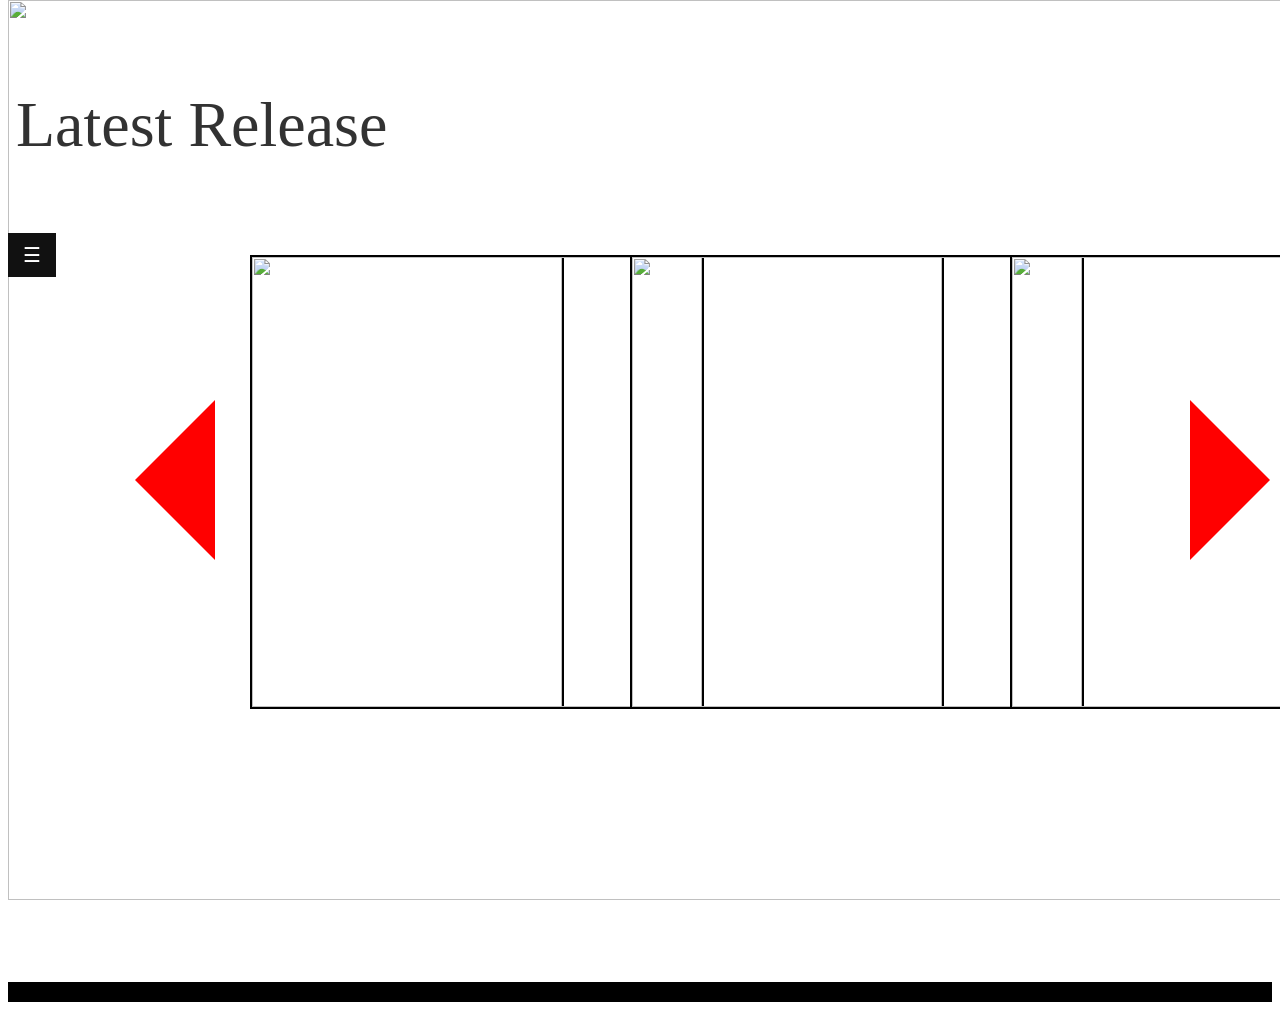
==== index.html @ c9efa698 "Rename snowboard.html to index.html" ====
<html>
<head>
</head>

<body>

  <script> 
  var selected=1;
  
  function clickRight(){


     selected+=1;
     if (selected == 7){
      selected=1;
     }
     

     if(selected==1){
        // IMG 1
       document.getElementById('snowboard1').style.top= '255px';
       document.getElementById('snowboard1').style.height= '450px'
       document.getElementById('snowboard1').style.width= '310px';
       document.getElementById('snowboard1').style.left= '250px';
       document.getElementById('snowboard1').style.zIndex= '2';
        

        //IMG2
       document.getElementById('snowboard2').style.top= '255px';
       document.getElementById('snowboard2').style.height= '450px'
       document.getElementById('snowboard2').style.width= '310px';
       document.getElementById('snowboard2').style.left= '630px';
       document.getElementById('snowboard2').style.zIndex= '2';
        
        
        //IMG3
       document.getElementById('snowboard3').style.top= '255px';
       document.getElementById('snowboard3').style.height= '450px'
       document.getElementById('snowboard3').style.width= '310px';
       document.getElementById('snowboard3').style.left= '1010px';
       document.getElementById('snowboard3').style.zIndex= '2';

        //IMG4
       document.getElementById('snowboard4').style.top= '255px';
       document.getElementById('snowboard4').style.height= '450px'
       document.getElementById('snowboard4').style.width= '310px';
       document.getElementById('snowboard4').style.left= '250px';
       document.getElementById('snowboard4').style.zIndex= '1';

        //IMG5
       document.getElementById('snowboard5').style.top= '255px';
       document.getElementById('snowboard5').style.height= '450px'
       document.getElementById('snowboard5').style.width= '310px';
       document.getElementById('snowboard5').style.left= '630px';
       document.getElementById('snowboard5').style.zIndex= '1';


    }

    else if(selected==2){
        // IMG 1
       document.getElementById('snowboard1').style.top= '255px';
       document.getElementById('snowboard1').style.height= '450px'
       document.getElementById('snowboard1').style.width= '310px';
       document.getElementById('snowboard1').style.left= '630px';
       document.getElementById('snowboard1').style.zIndex= '2';

        //IMG2
       document.getElementById('snowboard2').style.top= '255px';
       document.getElementById('snowboard2').style.height= '450px'
       document.getElementById('snowboard2').style.width= '310px';
       document.getElementById('snowboard2').style.left= '1010px';
       document.getElementById('snowboard2').style.zIndex= '2';

        //IMG3
       document.getElementById('snowboard3').style.top= '255px';
       document.getElementById('snowboard3').style.height= '450px'
       document.getElementById('snowboard3').style.width= '310px';
       document.getElementById('snowboard3').style.left= '250px';
       document.getElementById('snowboard3').style.zIndex= '1';

        //IMG4
       document.getElementById('snowboard4').style.top= '255px';
       document.getElementById('snowboard4').style.height= '450px'
       document.getElementById('snowboard4').style.width= '310px';
       document.getElementById('snowboard4').style.left= '630px';
       document.getElementById('snowboard4').style.zIndex= '1';

        //IMG5
       document.getElementById('snowboard5').style.top= '255px';
       document.getElementById('snowboard5').style.height= '450px'
       document.getElementById('snowboard5').style.width= '310px';
       document.getElementById('snowboard5').style.left= '250px';
       document.getElementById('snowboard5').style.zIndex= '2';
    }


     else if(selected==3){
        // IMG 1
       document.getElementById('snowboard1').style.top= '255px';
       document.getElementById('snowboard1').style.height= '450px'
       document.getElementById('snowboard1').style.width= '310px';
       document.getElementById('snowboard1').style.left= '1010px';
       document.getElementById('snowboard1').style.zIndex= '2';

        //IMG2
       document.getElementById('snowboard2').style.top= '255px';
       document.getElementById('snowboard2').style.height= '450px'
       document.getElementById('snowboard2').style.width= '310px';
       document.getElementById('snowboard2').style.left= '250px';
       document.getElementById('snowboard2').style.zIndex= '1';

        //IMG3
       document.getElementById('snowboard3').style.top= '255px';
       document.getElementById('snowboard3').style.height= '450px'
       document.getElementById('snowboard3').style.width= '310px';
       document.getElementById('snowboard3').style.left= '630px';
       document.getElementById('snowboard3').style.zIndex= '1';

        //IMG4
       document.getElementById('snowboard4').style.top= '255px';
       document.getElementById('snowboard4').style.height= '450px'
       document.getElementById('snowboard4').style.width= '310px';
       document.getElementById('snowboard4').style.left= '250px';
       document.getElementById('snowboard4').style.zIndex= '2';

        //IMG5
       document.getElementById('snowboard5').style.top= '255px';
       document.getElementById('snowboard5').style.height= '450px'
       document.getElementById('snowboard5').style.width= '310px';
       document.getElementById('snowboard5').style.left= '630px';
       document.getElementById('snowboard5').style.zIndex= '2';
    }

     else if(selected==4){
        // IMG 1
       document.getElementById('snowboard1').style.top= '255px';
       document.getElementById('snowboard1').style.height= '450px'
       document.getElementById('snowboard1').style.width= '310px';
       document.getElementById('snowboard1').style.left= '250px';
       document.getElementById('snowboard1').style.zIndex= '1';

        //IMG2
       document.getElementById('snowboard2').style.top= '255px';
       document.getElementById('snowboard2').style.height= '450px'
       document.getElementById('snowboard2').style.width= '310px';
       document.getElementById('snowboard2').style.left= '630px';
       document.getElementById('snowboard2').style.zIndex= '1';

        //IMG3
       document.getElementById('snowboard3').style.top= '255px';
       document.getElementById('snowboard3').style.height= '450px'
       document.getElementById('snowboard3').style.width= '310px';
       document.getElementById('snowboard3').style.left= '250px';
       document.getElementById('snowboard3').style.zIndex= '2';

        //IMG4
       document.getElementById('snowboard4').style.top= '255px';
       document.getElementById('snowboard4').style.height= '450px'
       document.getElementById('snowboard4').style.width= '310px';
       document.getElementById('snowboard4').style.left= '630px';
       document.getElementById('snowboard4').style.zIndex= '2';

        //IMG5
       document.getElementById('snowboard5').style.top= '255px';
       document.getElementById('snowboard5').style.height= '450px'
       document.getElementById('snowboard5').style.width= '310px';
       document.getElementById('snowboard5').style.left= '1010px';
       document.getElementById('snowboard5').style.zIndex= '2'; 
    }



    else if(selected==5){
      // IMG 1
     document.getElementById('snowboard1').style.top= '255px';
     document.getElementById('snowboard1').style.height= '450px'
     document.getElementById('snowboard1').style.width= '310px';
     document.getElementById('snowboard1').style.left= '630px';
     document.getElementById('snowboard1').style.zIndex= '1';

      //IMG2
     document.getElementById('snowboard2').style.top= '255px';
     document.getElementById('snowboard2').style.height= '450px'
     document.getElementById('snowboard2').style.width= '310px';
     document.getElementById('snowboard2').style.left= '250px';
     document.getElementById('snowboard2').style.zIndex= '2';

      //IMG3
     document.getElementById('snowboard3').style.top= '255px';
     document.getElementById('snowboard3').style.height= '450px'
     document.getElementById('snowboard3').style.width= '310px';
     document.getElementById('snowboard3').style.left= '630px';
     document.getElementById('snowboard3').style.zIndex= '2';

      //IMG4
     document.getElementById('snowboard4').style.top= '255px';
     document.getElementById('snowboard4').style.height= '450px'
     document.getElementById('snowboard4').style.width= '310px';
     document.getElementById('snowboard4').style.left= '1010px';
     document.getElementById('snowboard4').style.zIndex= '2'; 

      //IMG5
     document.getElementById('snowboard5').style.top= '255px';
     document.getElementById('snowboard5').style.height= '450px'
     document.getElementById('snowboard5').style.width= '310px';
     document.getElementById('snowboard5').style.left= '250px';
     document.getElementById('snowboard5').style.zIndex= '1';
  }
}
 
  

  function clickLeft(){
    selected-=1;
      if (selected== 0) {
        selected=6;
    }



    if(selected==1){
        // IMG 1
       document.getElementById('snowboard1').style.top= '255px';
       document.getElementById('snowboard1').style.height= '450px'
       document.getElementById('snowboard1').style.width= '310px';
       document.getElementById('snowboard1').style.left= '250px';
       document.getElementById('snowboard1').style.zIndex= '2';
        

        //IMG2
       document.getElementById('snowboard2').style.top= '255px';
       document.getElementById('snowboard2').style.height= '450px'
       document.getElementById('snowboard2').style.width= '310px';
       document.getElementById('snowboard2').style.left= '630px';
       document.getElementById('snowboard2').style.zIndex= '2';
        
        
        //IMG3
       document.getElementById('snowboard3').style.top= '255px';
       document.getElementById('snowboard3').style.height= '450px'
       document.getElementById('snowboard3').style.width= '310px';
       document.getElementById('snowboard3').style.left= '1010px';
       document.getElementById('snowboard3').style.zIndex= '2';

        //IMG4
       document.getElementById('snowboard4').style.top= '255px';
       document.getElementById('snowboard4').style.height= '450px'
       document.getElementById('snowboard4').style.width= '310px';
       document.getElementById('snowboard4').style.left= '250px';
       document.getElementById('snowboard4').style.zIndex= '1';

        //IMG5
       document.getElementById('snowboard5').style.top= '255px';
       document.getElementById('snowboard5').style.height= '450px'
       document.getElementById('snowboard5').style.width= '310px';
       document.getElementById('snowboard5').style.left= '630px';
       document.getElementById('snowboard5').style.zIndex= '1';


    }

    else if(selected==2){
        // IMG 1
       document.getElementById('snowboard1').style.top= '255px';
       document.getElementById('snowboard1').style.height= '450px'
       document.getElementById('snowboard1').style.width= '310px';
       document.getElementById('snowboard1').style.left= '630px';
       document.getElementById('snowboard1').style.zIndex= '2';

        //IMG2
       document.getElementById('snowboard2').style.top= '255px';
       document.getElementById('snowboard2').style.height= '450px'
       document.getElementById('snowboard2').style.width= '310px';
       document.getElementById('snowboard2').style.left= '1010px';
       document.getElementById('snowboard2').style.zIndex= '2';

        //IMG3
       document.getElementById('snowboard3').style.top= '255px';
       document.getElementById('snowboard3').style.height= '450px'
       document.getElementById('snowboard3').style.width= '310px';
       document.getElementById('snowboard3').style.left= '250px';
       document.getElementById('snowboard3').style.zIndex= '1';

        //IMG4
       document.getElementById('snowboard4').style.top= '255px';
       document.getElementById('snowboard4').style.height= '450px'
       document.getElementById('snowboard4').style.width= '310px';
       document.getElementById('snowboard4').style.left= '630px';
       document.getElementById('snowboard4').style.zIndex= '1';

        //IMG5
       document.getElementById('snowboard5').style.top= '255px';
       document.getElementById('snowboard5').style.height= '450px'
       document.getElementById('snowboard5').style.width= '310px';
       document.getElementById('snowboard5').style.left= '250px';
       document.getElementById('snowboard5').style.zIndex= '2';
    }


     else if(selected==3){
        // IMG 1
       document.getElementById('snowboard1').style.top= '255px';
       document.getElementById('snowboard1').style.height= '450px'
       document.getElementById('snowboard1').style.width= '310px';
       document.getElementById('snowboard1').style.left= '1010px';
       document.getElementById('snowboard1').style.zIndex= '2';

        //IMG2
       document.getElementById('snowboard2').style.top= '255px';
       document.getElementById('snowboard2').style.height= '450px'
       document.getElementById('snowboard2').style.width= '310px';
       document.getElementById('snowboard2').style.left= '250px';
       document.getElementById('snowboard2').style.zIndex= '1';

        //IMG3
       document.getElementById('snowboard3').style.top= '255px';
       document.getElementById('snowboard3').style.height= '450px'
       document.getElementById('snowboard3').style.width= '310px';
       document.getElementById('snowboard3').style.left= '630px';
       document.getElementById('snowboard3').style.zIndex= '1';

        //IMG4
       document.getElementById('snowboard4').style.top= '255px';
       document.getElementById('snowboard4').style.height= '450px'
       document.getElementById('snowboard4').style.width= '310px';
       document.getElementById('snowboard4').style.left= '250px';
       document.getElementById('snowboard4').style.zIndex= '2';

        //IMG5
       document.getElementById('snowboard5').style.top= '255px';
       document.getElementById('snowboard5').style.height= '450px'
       document.getElementById('snowboard5').style.width= '310px';
       document.getElementById('snowboard5').style.left= '630px';
       document.getElementById('snowboard5').style.zIndex= '2';
    }

     else if(selected==4){
        // IMG 1
       document.getElementById('snowboard1').style.top= '255px';
       document.getElementById('snowboard1').style.height= '450px'
       document.getElementById('snowboard1').style.width= '310px';
       document.getElementById('snowboard1').style.left= '250px';
       document.getElementById('snowboard1').style.zIndex= '1';

        //IMG2
       document.getElementById('snowboard2').style.top= '255px';
       document.getElementById('snowboard2').style.height= '450px'
       document.getElementById('snowboard2').style.width= '310px';
       document.getElementById('snowboard2').style.left= '630px';
       document.getElementById('snowboard2').style.zIndex= '1';

        //IMG3
       document.getElementById('snowboard3').style.top= '255px';
       document.getElementById('snowboard3').style.height= '450px'
       document.getElementById('snowboard3').style.width= '310px';
       document.getElementById('snowboard3').style.left= '250px';
       document.getElementById('snowboard3').style.zIndex= '2';

        //IMG4
       document.getElementById('snowboard4').style.top= '255px';
       document.getElementById('snowboard4').style.height= '450px'
       document.getElementById('snowboard4').style.width= '310px';
       document.getElementById('snowboard4').style.left= '630px';
       document.getElementById('snowboard4').style.zIndex= '2';

        //IMG5
       document.getElementById('snowboard5').style.top= '255px';
       document.getElementById('snowboard5').style.height= '450px'
       document.getElementById('snowboard5').style.width= '310px';
       document.getElementById('snowboard5').style.left= '1010px';
       document.getElementById('snowboard5').style.zIndex= '2'; 
    }



    else if(selected==5){
      // IMG 1
     document.getElementById('snowboard1').style.top= '255px';
     document.getElementById('snowboard1').style.height= '450px'
     document.getElementById('snowboard1').style.width= '310px';
     document.getElementById('snowboard1').style.left= '630px';
     document.getElementById('snowboard1').style.zIndex= '1';

      //IMG2
     document.getElementById('snowboard2').style.top= '255px';
     document.getElementById('snowboard2').style.height= '450px'
     document.getElementById('snowboard2').style.width= '310px';
     document.getElementById('snowboard2').style.left= '250px';
     document.getElementById('snowboard2').style.zIndex= '2';

      //IMG3
     document.getElementById('snowboard3').style.top= '255px';
     document.getElementById('snowboard3').style.height= '450px'
     document.getElementById('snowboard3').style.width= '310px';
     document.getElementById('snowboard3').style.left= '630px';
     document.getElementById('snowboard3').style.zIndex= '2';

      //IMG4
     document.getElementById('snowboard4').style.top= '255px';
     document.getElementById('snowboard4').style.height= '450px'
     document.getElementById('snowboard4').style.width= '310px';
     document.getElementById('snowboard4').style.left= '1010px';
     document.getElementById('snowboard4').style.zIndex= '2'; 

      //IMG5
     document.getElementById('snowboard5').style.top= '255px';
     document.getElementById('snowboard5').style.height= '450px'
     document.getElementById('snowboard5').style.width= '310px';
     document.getElementById('snowboard5').style.left= '250px';
     document.getElementById('snowboard5').style.zIndex= '1';
  }

    
  }
</script>




<link rel="stylesheet" href="snowboard.css">



<div id='titlebox'>Latest Release</div>

<img src= "images/banner2.jpg" id="top">



  <div id="mySidepanel" class="sidepanel">
  <a href="javascript:void(0)" class="closebtn" onclick="closeNav()">&times;</a>
  <a href="https://www.burton.com/us/en/c/snowboarding-snowboards?srule=new">Burton</a>
  <a href="https://www.lib-tech.com/snowboard/mens-snowboards">Lib Tech</a>
  <a href="https://www.salomon.com/en-us/c/sports/snowboarding/snowboards">Salomon</a>
  <a href="https://www.nitrosnowboards.com/collections/all-mens-snowboards">Nitro</a>
</div>

<button class="openbtn" onclick="openNav()">&#9776; </button>

<script>
    function openNav() {
        document.getElementById("mySidepanel").style.width = "250px";
    }
    function closeNav() {
        document.getElementById("mySidepanel").style.width = "0";
    }
</script>

<div id="triangle-right" onclick="clickRight()"></div>
<div id="triangle-left" onclick="clickLeft();"></div>


<div id="blur"></div>

<img src="images/burton1.jpeg" id='snowboard1'
onclick= "document.getElementById('blur').style.opacity=0.9;"> 
<div class="snowboard"> </div> 
</img> 


<img src="images/burton2.webp" id='snowboard2'
onclick= "document.getElementById('blur').style.opacity=0.9;">  
<div  class="snowboard"> </div>
</img>

<img src="images/burton3.jpeg" id="snowboard3" > 
<div class="snowboard"> </div> 
</img>

<img src="images/burton4.jpeg" id="snowboard4"> 
<div class="snowboard"> </div> 
</img>

<img src="images/burton5.webp" id="snowboard5"> 
<div  class="snowboard"> </div>
</img>





</body>
</html>
---- snowboard.css ----
#title {
  position: absolute;
  top: 5px;
}

#top {
  top:0% ;
  width:100%;
  position: absolute;
  z-index: 2;
}

#titlebox{
  position: relative;
  top: 9%;
  left: 0.5rem;
  z-index: 3;
  background-color: white;
  opacity: 0.8;
  width: 24rem;
  height: 5.1rem;
  font-size: 4rem;
  font-family: Impact;
}

.sidepanel {
    height: 300px;
    width: 0;
    position: absolute;
    z-index: 10;
    top:233px;
    left:0;
    background-color: #111;
    overflow-x: hidden;
    padding-top: 60px;
    transition: 0.5s;
}

.sidepanel a {
  padding: 8px 8px 8px 32px;
  text-decoration: none;
  font-size: 25px;
  color: #818181;
  display: block;
  transition: 0.3s;
}

.sidepanel a:hover {
  color: #f1f1f1;
}

.sidepanel .closebtn {
  position: absolute;
  top: 0;
  right: 25px;
  font-size: 36px;
  margin-left: 50px;
}

.openbtn {
  font-size: 20px;
  cursor: pointer;
  background-color: #111;
  color: white;
  padding: 10px 15px;
  border: none;
  position: absolute;
  top: 233px;
  z-index: 2;
}

.openbtn:hover {
  background-color: #444;
}

.snowboard{
  border: solid black 2px;
  background: red;
}


#triangle-left{
    width: 0;
    height: 0;
    border-top: 80px solid transparent;
    border-right: 80px solid red;
    border-bottom: 80px solid transparent;
    position: absolute;
    top: 400px;
    left: 135px;
    z-index: 5;
}

#triangle-right{
    width: 0; 
      height: 0; 
      border-top: 80px solid transparent;
      border-bottom: 80px solid transparent;
     border-left: 80px solid red;
     position: absolute;
     top: 400px;
     right: 10px;
     z-index: 5;
}

#blur{
  position: relative;
  width: 101%;
  height: 101%;
  background-color: black;
  z-index: 1;
  left: -1%;
  top: -1%;
  opacity: 0;
}

#snowboard1{
  position: absolute;
  top:255px;
  height: 450px;
  left: 250px;
  z-index: 2;
  -webkit-transition: all 500ms ease;
  -moz-transition: all 500ms ease;
  -ms-transition: all 500ms ease;
  -o-transition: all 500ms ease;
  transition: all 500ms ease;
  border: solid black 2px;
}

#snowboard2{
  position: absolute; 
  top:255px;
  height:450px;
  left: 630px;
  z-index: 2;
  -webkit-transition: all 500ms ease;
  -moz-transition: all 500ms ease;
  -ms-transition: all 500ms ease;
  -o-transition: all 500ms ease;
  transition: all 500ms ease;
  border: solid black 2px;
}

#snowboard3{ 
position: absolute;
top:255px;
height:450px;
left: 1010px;
z-index: 2;
-webkit-transition: all 500ms ease;
-moz-transition: all 500ms ease;
-ms-transition: all 500ms ease;
-o-transition: all 500ms ease;
transition: all 500ms ease;
border: solid black 2px;
}

#snowboard4{
position: absolute;
top:255px;
height: 450px;
width:310px;
left: 250px;
z-index: 1;
-webkit-transition: all 500ms ease;
-moz-transition: all 500ms ease;
-ms-transition: all 500ms ease;
-o-transition: all 500ms ease;
transition: all 500ms ease;
border: solid black 2px;
}

#snowboard5{
position: absolute;
top:255px;
height:450px;
width:310px;
left: 630px;
z-index: 1;
-webkit-transition: all 500ms ease;
-moz-transition: all 500ms ease;
-ms-transition: all 500ms ease;
-o-transition: all 500ms ease;
transition: all 500ms ease;
border: solid black 2px;
}
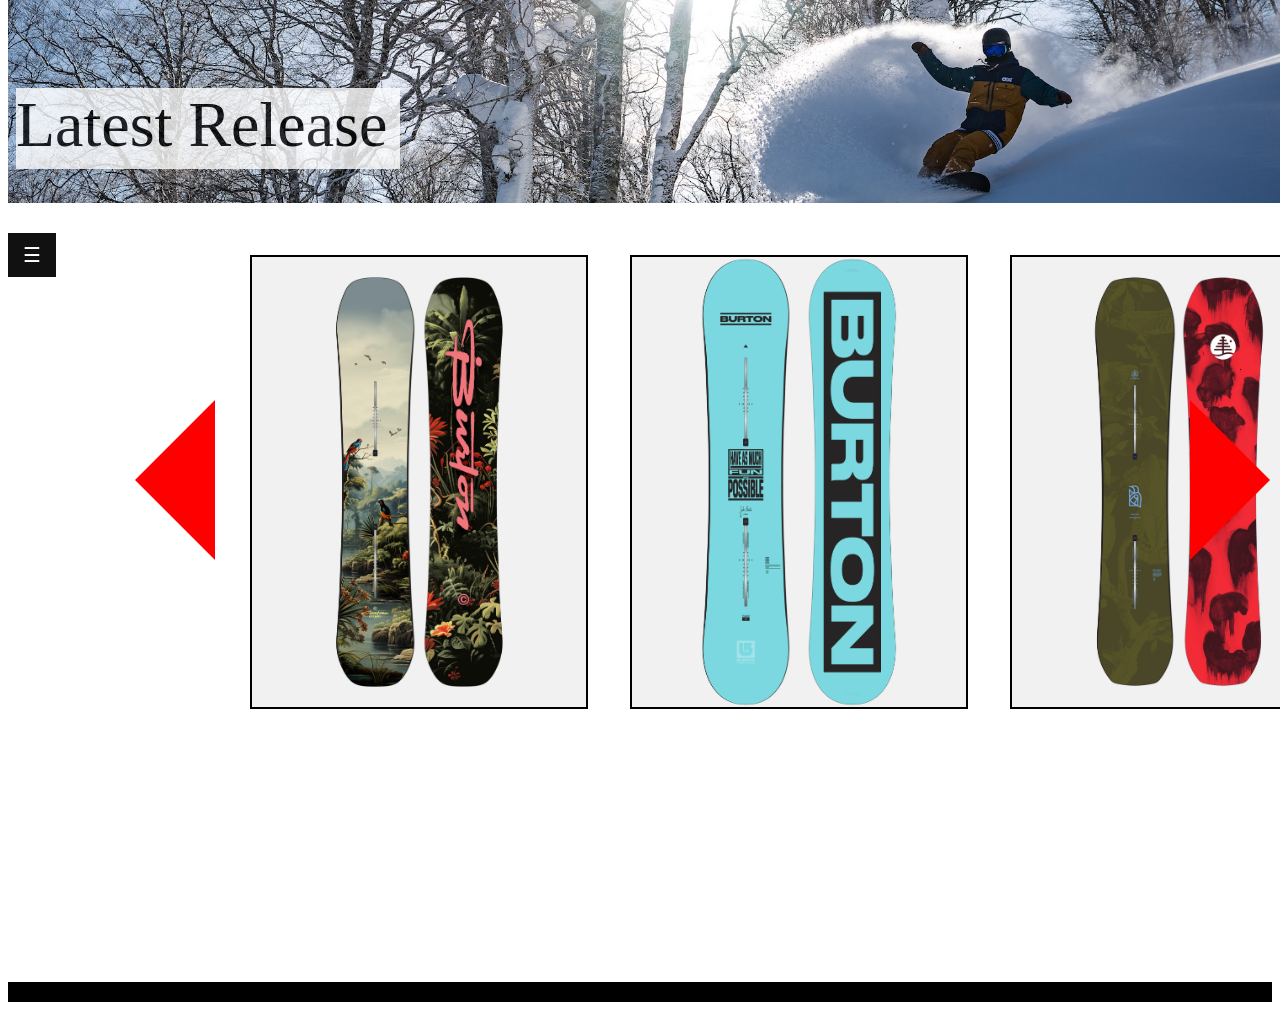
==== commit 8f979416: "Update index.html" ====
--- a/index.html
+++ b/index.html
@@ -453,14 +453,12 @@
 
 <div id="blur"></div>
 
-<img src="images/burton1.jpeg" id='snowboard1'
-onclick= "document.getElementById('blur').style.opacity=0.9;"> 
+<img src="images/burton1.jpeg" id='snowboard1'> 
 <div class="snowboard"> </div> 
 </img> 
 
 
-<img src="images/burton2.webp" id='snowboard2'
-onclick= "document.getElementById('blur').style.opacity=0.9;">  
+<img src="images/burton2.webp" id='snowboard2'>  
 <div  class="snowboard"> </div>
 </img>
 
